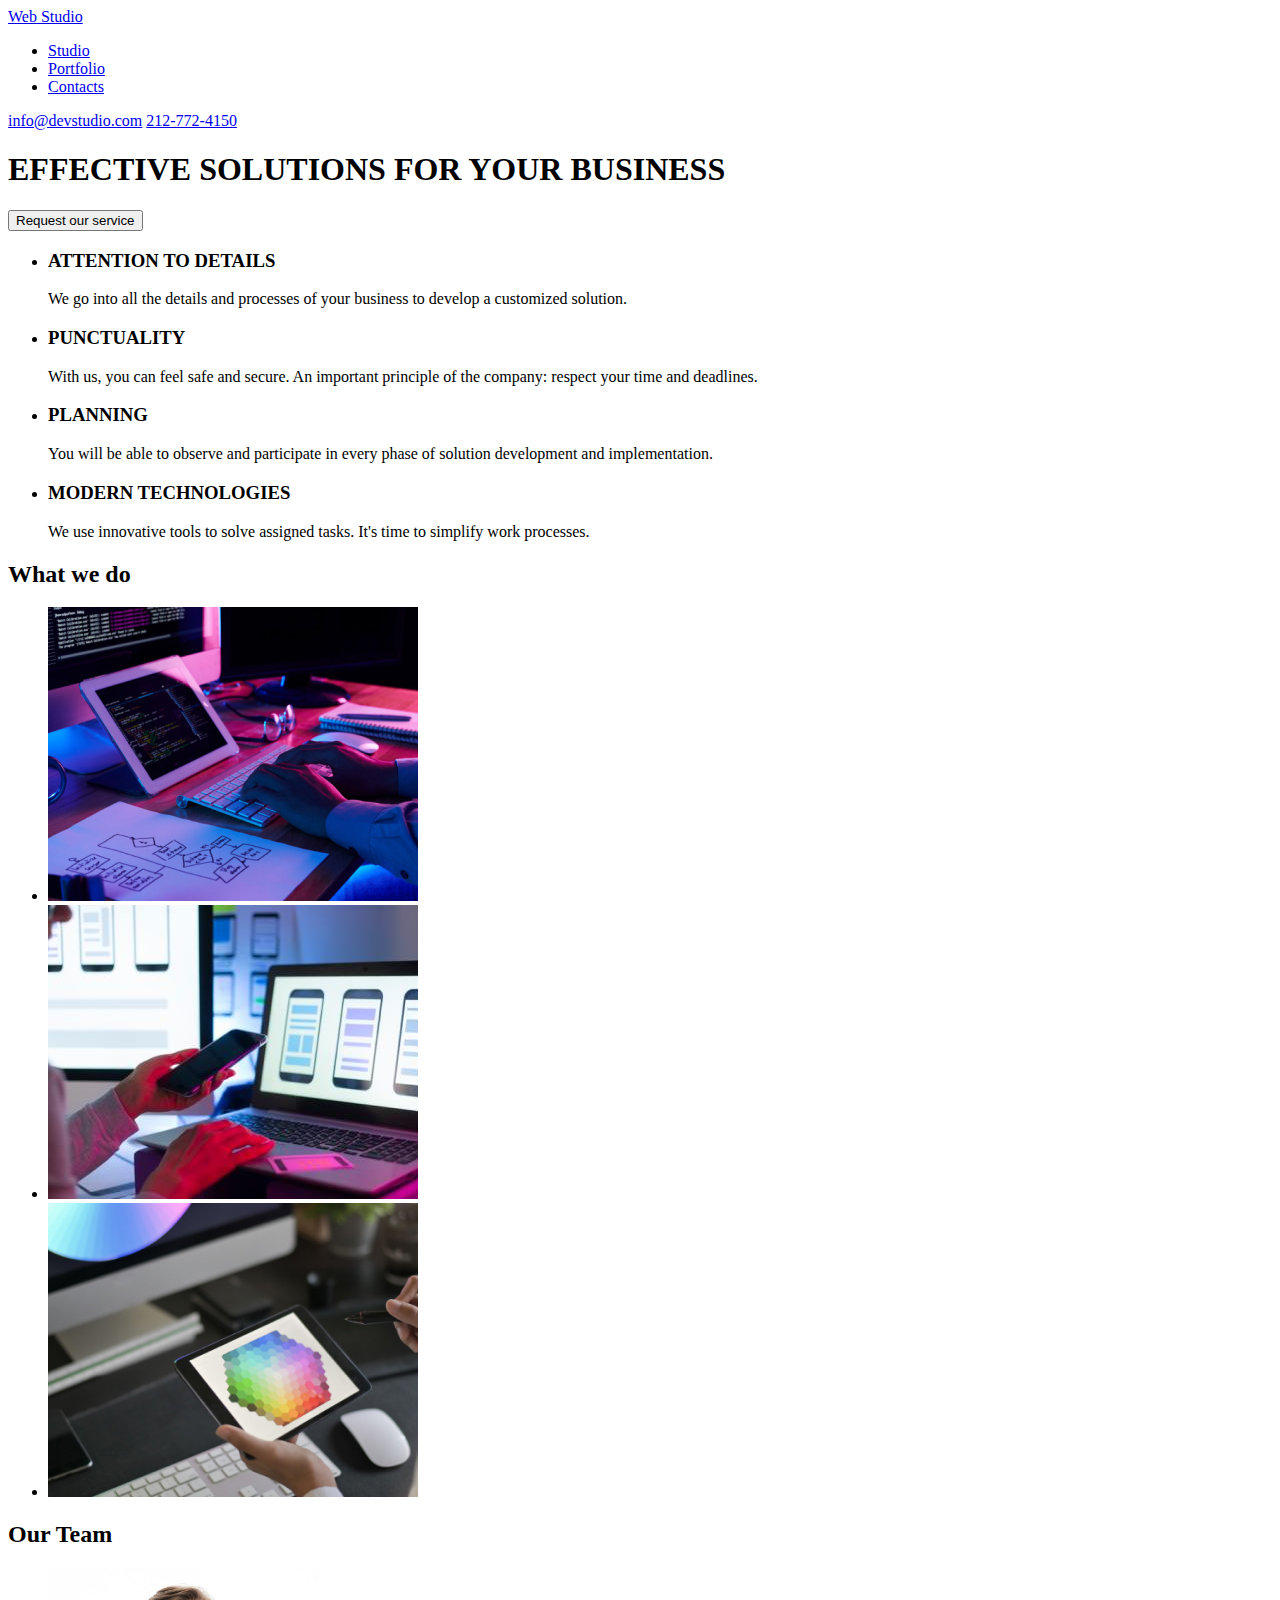
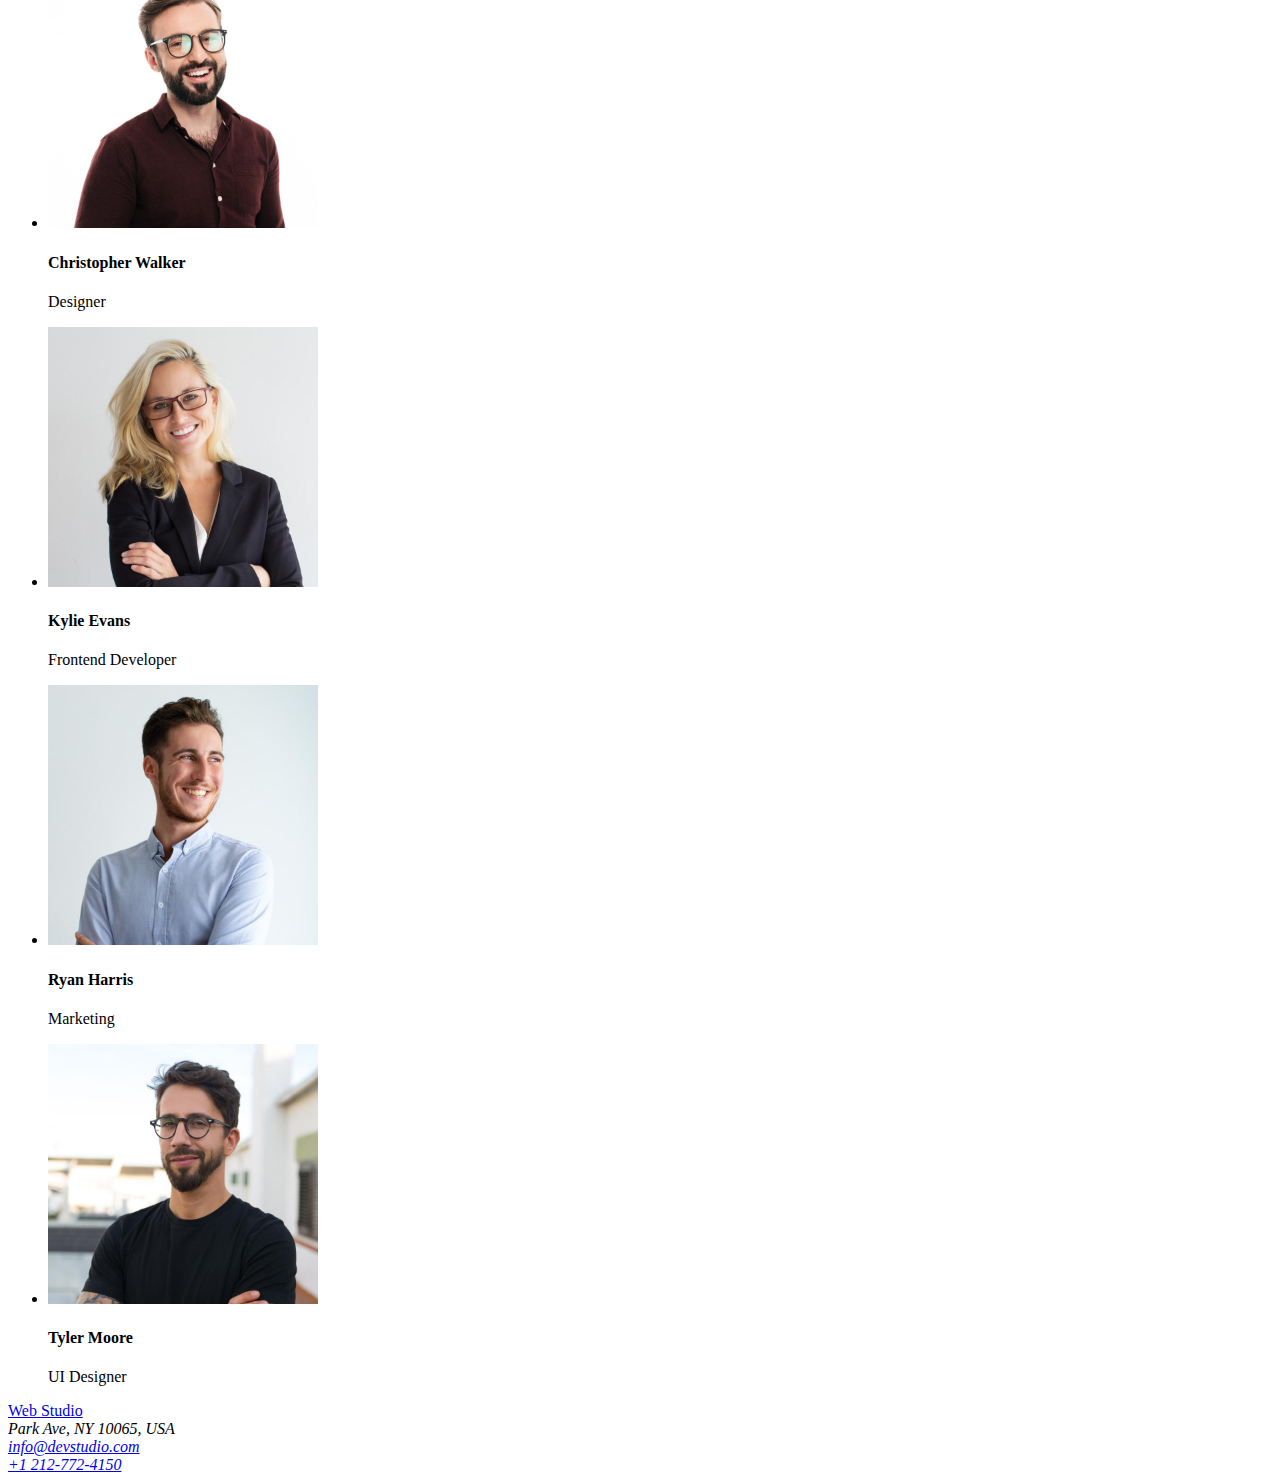
==== index.html @ ecce1c5d "Add html files" ====
<!DOCTYPE html>
   <html lang="en">
   <head>
       <meta charset="UTF-8">
       <meta name="viewport" content="width=device-width, initial-scale=1.0">
    <title>Web Studio Homework Project</title>

    <link rel="preconnect" href="https://fonts.googleapis.com">
    <link rel="preconnect" href="https://fonts.gstatic.com" crossorigin>
    <link href="https://fonts.googleapis.com/css2?family=Raleway:wght@700&family=Roboto:wght@400;500;700;900&display=swap" rel="stylesheet">

    <link rel="stylesheet" href="css/style.css" />

   </head>

   <body>
     <header class="global-header">
        <a href="./logo.html"
    target="_blank">

    <span class="Web-header">Web</span>
    <span class="Studio-header">Studio</span>
    </a>

    <nav class="main-navigation">
        <ul>
            <li><a href="index.html" class="nav-link current">Studio</a></li>
            <li><a href="portfolio.html" class="nav-link">Portfolio</a></li>
            <li><a href="#" class= "nav-link">Contacts</a></li>
        </ul>
    </nav>
 </header>


   <nav class="contacts-header">
    <a href="mailto:info@devstudio.com">info@devstudio.com</a>
    <a href="tel:212-772-4150">212-772-4150</a>
   </nav>

   <main>
    <section class="solutions-for-business">
        <h1>EFFECTIVE SOLUTIONS FOR 
            YOUR BUSINESS</h1>
            <button type="button">Request our service</button>
    </section>

    
    <section>
        <ul>

    <li><h3>ATTENTION TO DETAILS</h3>
    <p>We go into all the details and processes of your business to develop a 
        customized solution.
    </p></li>

    <li><h3>PUNCTUALITY</h3>
    <p>With us, you can feel safe and secure. An important principle of the company: respect your time and deadlines.</p></li>

    <li><h3>PLANNING</h3>
    <p>You will be able to observe and participate in every phase of solution 
        development and implementation.</p></li>

    <li><h3>MODERN TECHNOLOGIES</h3>
    <p>We use innovative tools to solve assigned tasks. It's time to simplify work processes.</p></li>
        </ul>
        </section>

        <section>
  <h2>What we do</h2>
   <ul>
    <li><img src="./images/img1.jpg" alt="Website Creation" width="370" /></li>
    <li><img src="./images/img2.jpg" alt="Phone" width="370"  /></li>
    <li><img src="./images/img3.jpg" alt="Design" width="370"  /></li>
   </ul>
 </section>


<section class="team">
    <h2>Our Team</h2>
    <ul>
    <li class="team-members">
        <img src="./images/team-member1.jpg" alt="Product Designer picture" width="270" />
    <h4>Christopher Walker</h4>
    <p>Designer</p>
    </li>

    <li class="team-members">
        <img src="./images/team-member2.jpg" alt="Frontend Developer picture" width="270"/>
    <h4>Kylie Evans</h4>
    <p>Frontend Developer</p>
    </li>

    <li class="team-members">
        <img src="./images/team-member3.jpg" alt="Marketing Team member picture" width="270" />
    <h4>Ryan Harris</h4>
    <p>Marketing</p>
    </li>

    <li class="team-members">
        <img src="./images/team-member4.jpg" alt="UI Designer picture" width="270" />
    <h4>Tyler Moore</h4>
    <p>UI Designer</p>
    </li>

    </ul>
  </section>
  </main>


  <footer class="address">

    <a href="./logo.html"
    target="_blank">

    <span class="Web">Web</span>
    <span class="Studio">Studio</span>
    </a>

    <address class="address-footer">Park Ave, NY 10065, USA</address>
    <address class="contacts-footer">
        <a href="mailto:info@devstudio.com" >info@devstudio.com</a><br />
        <a href="tel:+1212-772-4150">+1 212-772-4150</a>
      </address>

   </footer>
 </body>
 </html>
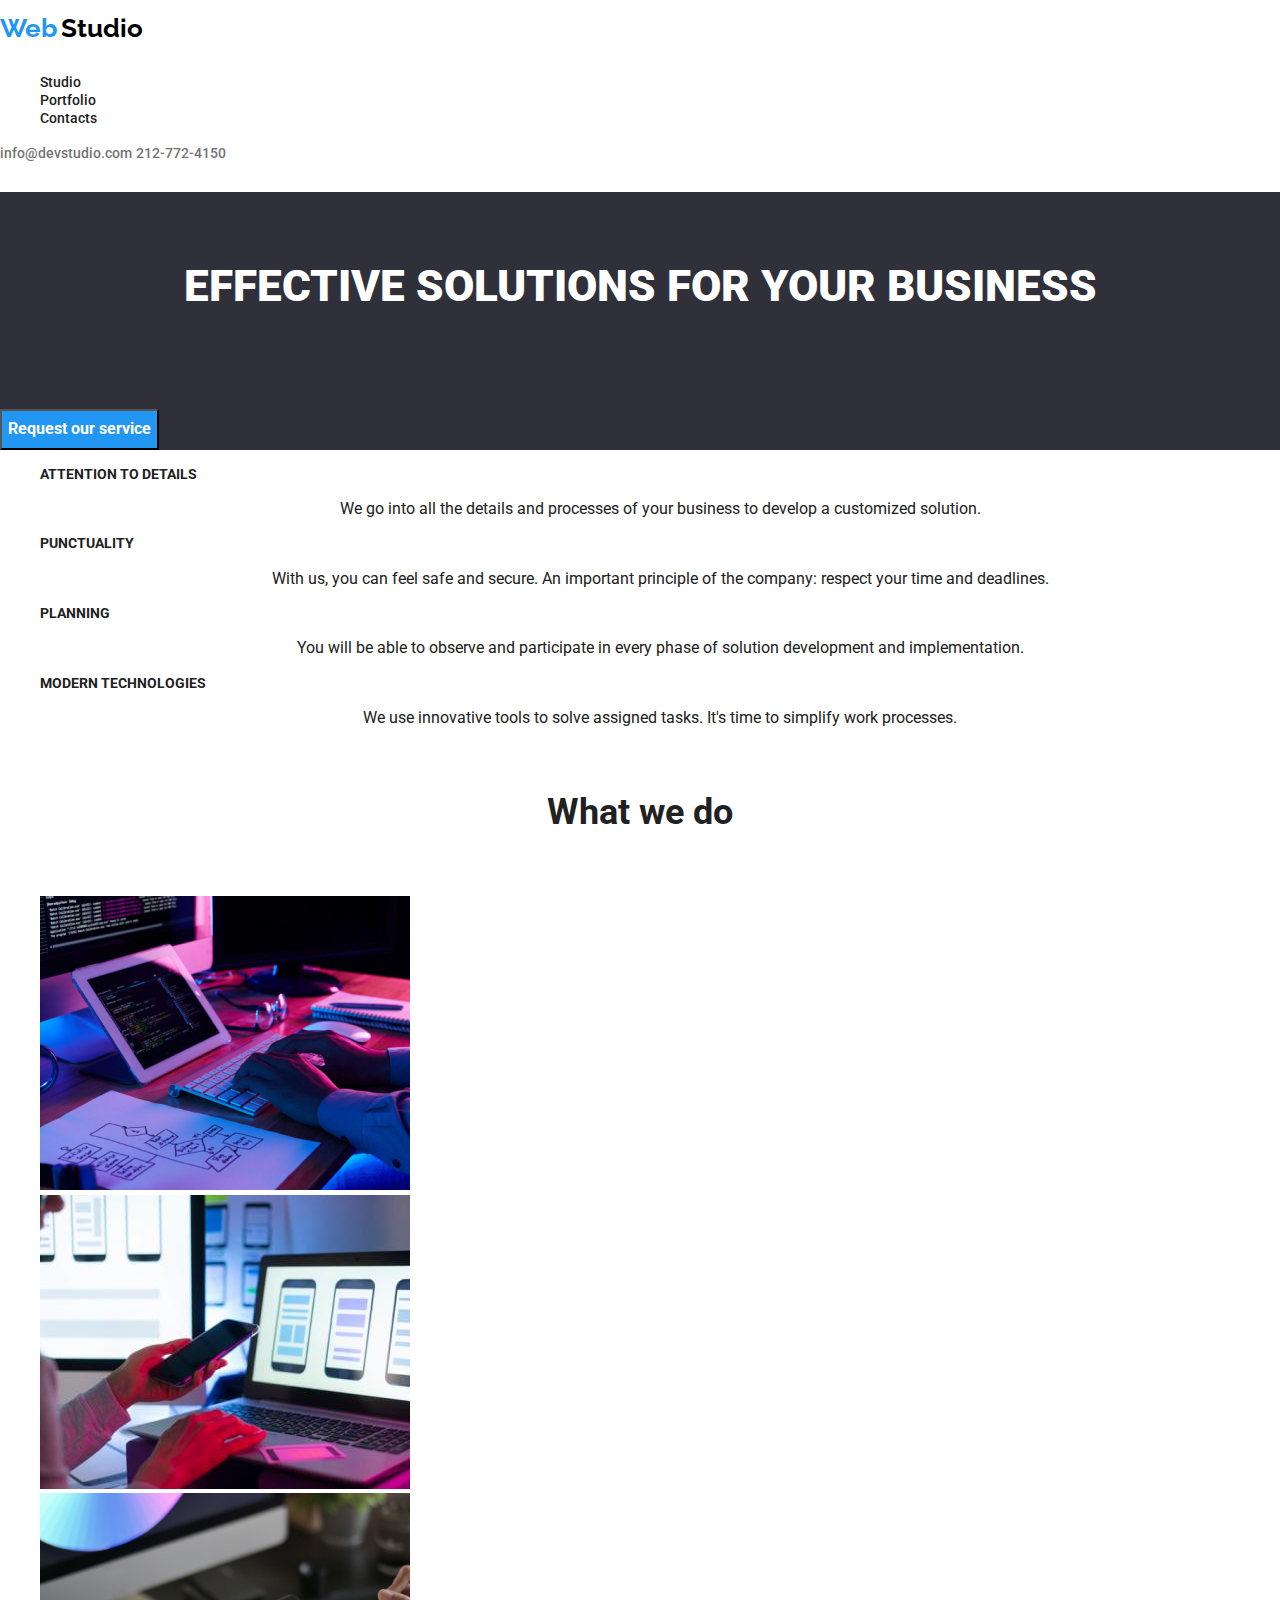
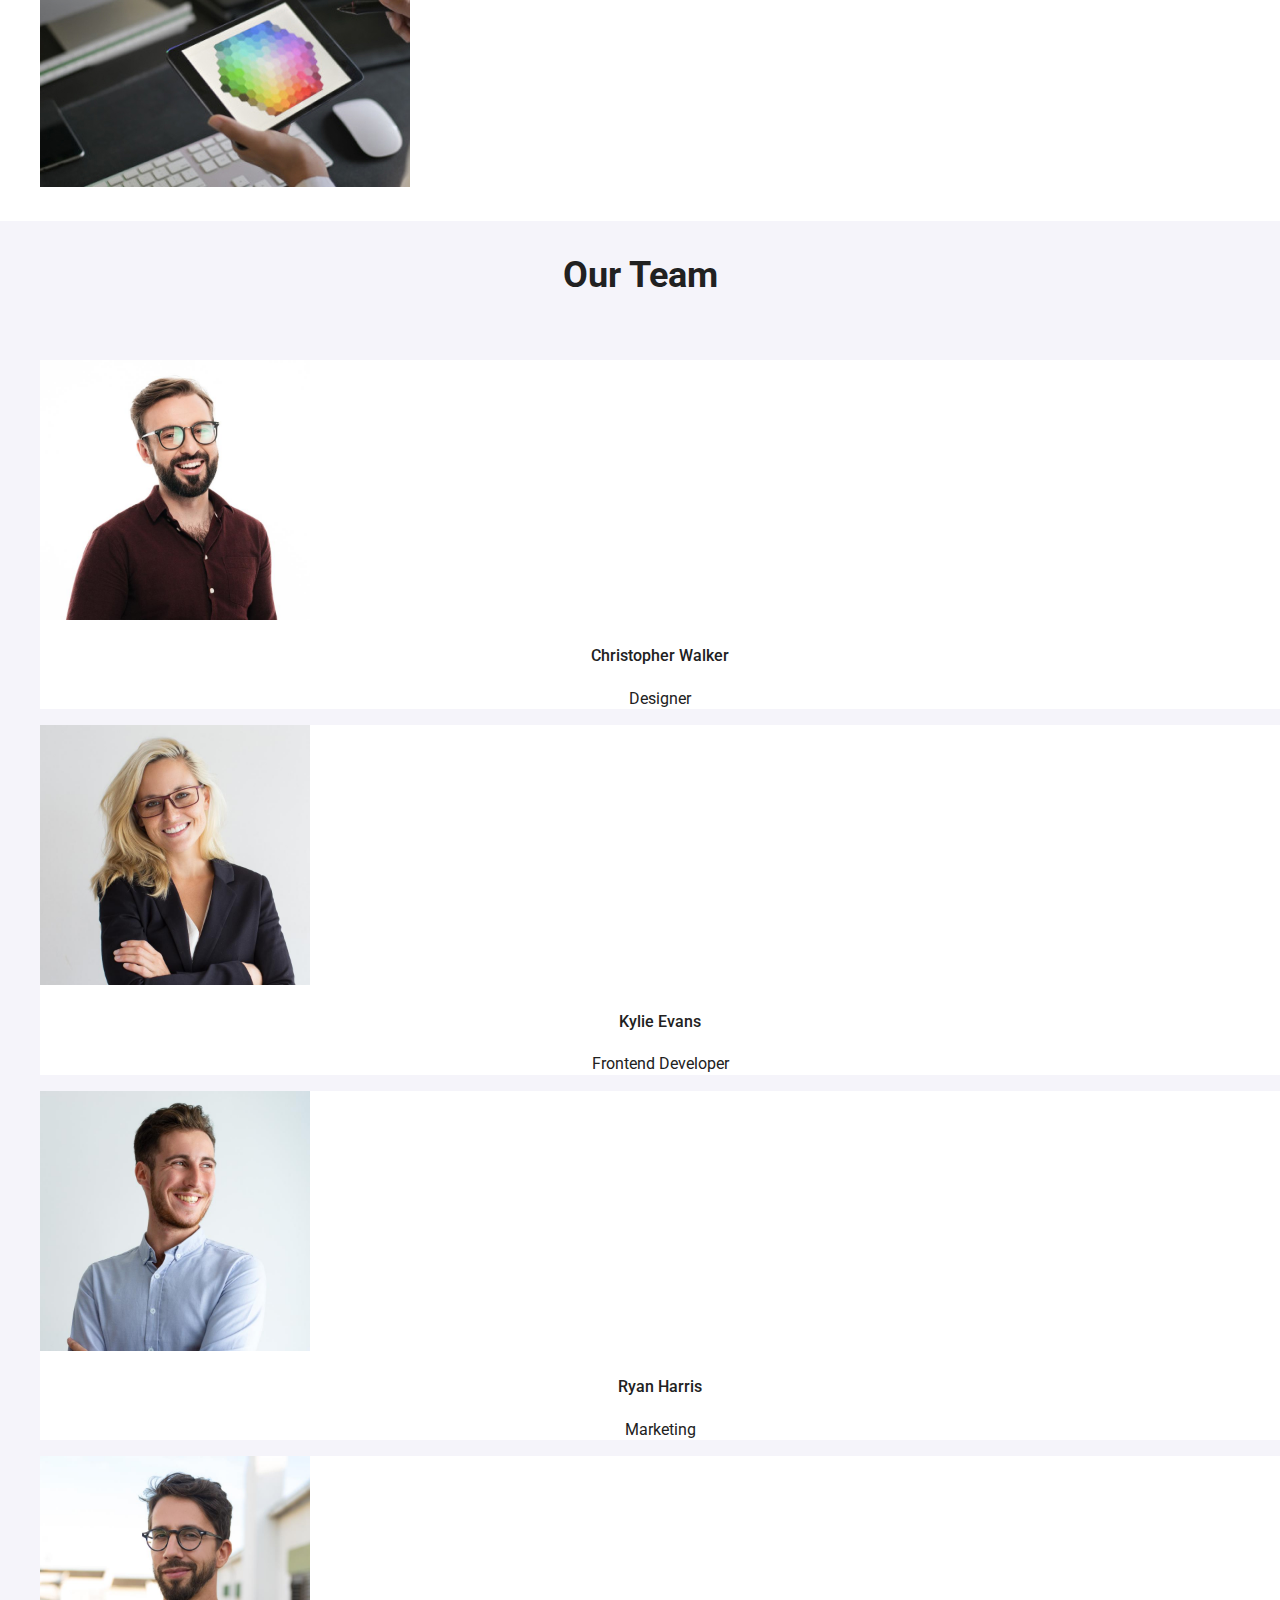
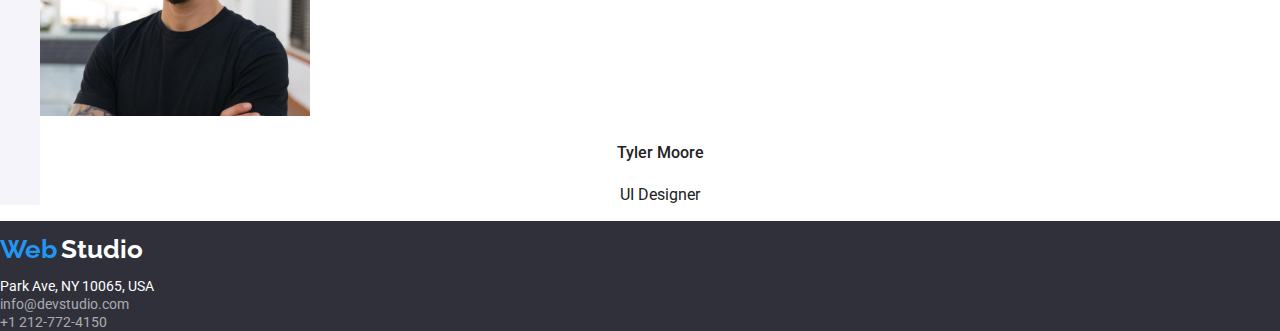
==== commit e5826046: "Add modern-normaliza" ====
--- a/index.html
+++ b/index.html
@@ -8,6 +8,11 @@
     <link rel="preconnect" href="https://fonts.googleapis.com">
     <link rel="preconnect" href="https://fonts.gstatic.com" crossorigin>
     <link href="https://fonts.googleapis.com/css2?family=Raleway:wght@700&family=Roboto:wght@400;500;700;900&display=swap" rel="stylesheet">
+
+    <link
+    rel="stylesheet"
+    href="https://cdnjs.cloudflare.com/ajax/libs/modern-normalize/1.0.0/modern-normalize.min.css"
+  />
 
     <link rel="stylesheet" href="css/style.css" />
 
--- a/css/style.css
+++ b/css/style.css
@@ -0,0 +1,220 @@
+body {
+    color:#212121;
+    font-family: Roboto, sans-serif;
+}
+
+.current{
+    color: var(#2196F3);
+}
+
+ul {
+    list-style-type: none;
+}
+
+.solutions-for-business {
+    background-color: #2F303A;
+}
+
+.solutions-for-business button {
+    background-color:#2196F3;
+    color: #FFFFFF;
+    font-family: inherit;
+    font-weight: 700;
+    font-size: 16px;
+    line-height: 2.14;
+    letter-spacing: 6%;
+    text-align: center;
+}
+
+.solutions-for-business button:hover,
+.solutions-for-business button:focus {
+    cursor: pointer;
+    background-color:#1c8fee;
+    text-shadow: 0px 4px 4px 0px #00000026;
+}
+
+.team {
+    background-color:#F5F4FA;
+}
+
+.team-members {
+    background-color: white;
+}
+
+h1 {
+    color: #FFFFFF;
+    font-weight: 900;
+    font-size: 44px;
+    line-height: 4.28;
+    letter-spacing: 6%;
+    text-align: center;
+}
+
+h2 {
+    color: background: #212121;    ;
+    font-weight: 700;
+    font-size: 36px;
+    line-height: 3.01;
+    letter-spacing: 3%;
+    text-align: center;
+}
+
+h3 {
+    color: background: #212121;
+    font-weight: 700;
+    font-size: 14px;
+    line-height: 1.17;
+    letter-spacing: 3%;
+}
+
+h4 {
+    color: background: #212121;
+    font-weight: 500;
+    font-size: 16px;
+    line-height: 1.33;
+    letter-spacing: 3%;
+    text-align: center;
+}
+
+p {
+    color: background: #757575;
+    font-size: 16px;
+    line-height: 1.33;
+    letter-spacing: 3%;
+    text-align: center;
+}
+
+.types-of-projects button {
+    cursor: pointer;
+    background-color: #F5F4FA;
+    color: #212121;
+    font-family: inherit;
+    font-weight: 500;
+    font-size: 16px;
+    line-height: 1.85;
+    letter-spacing: 3%;
+}
+
+.projects .types-of-projects button:hover,
+.projects .types-of-projects button:focus {
+    color:#FFFFFF;
+    background-color:#2196F3;
+}
+
+.project-title {
+    color: background: #212121;
+    font-weight: 700;
+    font-size: 18px;
+    line-height: 2.57;
+    letter-spacing: 6%;
+}
+
+.project-type {
+    color:background: #757575;
+    font-weight: 400;
+    font-size: 16px;
+    line-height: 2.14;
+    letter-spacing: 3%;
+}
+
+.global-header .main-navigation a {
+    color:#212121;
+    font-weight: 500;
+    font-size: 14px;
+    line-height: 1.17;
+    letter-spacing: 2%;
+    text-decoration: none;
+}
+
+.global-header .main-navigation a:hover,
+.global-header .main-navigation a:focus { 
+    color:#2196F3;
+}
+
+.contacts-header a {
+    color: #757575;
+    font-weight: 500;
+    font-size: 14px;
+    line-height: 1.17;
+    letter-spacing: 2%;
+    text-decoration: none;
+}
+
+.contacts-header a:hover,
+.contacts-header a:focus {
+color:#2196F3;
+}
+
+.address {
+    background-color: #2F303A;
+}
+
+.address a {
+    text-decoration: none;
+}
+.address a:link
+.address a:focus {
+    color:#FFFFFF99;
+}
+
+.address-footer {
+    color:#FFFFFF;
+    font-weight: 400;
+    font-size: 14px;
+    line-height: 1.17;
+    letter-spacing: 3%;
+    font-style: normal;
+}
+
+.address .contacts-footer a {
+    color:#FFFFFF99;
+    font-weight: 400;
+    font-size: 14px;
+    line-height: 1.14;
+    letter-spacing: 3%;
+    font-style: normal;
+}
+
+.address .contacts-footer a:hover,
+.address .contacts-footer a:focus {
+color:#2196F3;
+}
+
+.Web {
+    color: #2196f3;
+    font-family: Raleway;
+    font-weight: 700;
+    font-size: 26px;
+    line-height: 2.18;
+    letter-spacing: 3%;
+}
+
+.Studio {
+    color:#FFFFFF;
+    font-family: Raleway;
+    font-weight: 700;
+    font-size: 26px;
+    line-height: 2.18;
+    letter-spacing: 3%;
+}
+.Web-header {
+    color:#2196f3;
+    font-family: Raleway;
+    font-weight: 700;
+    font-size: 26px;
+    line-height: 2.18;
+    letter-spacing: 3%;
+}
+
+.Studio-header {
+    color:#000000 ;
+    font-family: Raleway;
+    font-weight: 700;
+    font-size: 26px;
+    line-height: 2.18;
+    letter-spacing: 3%;
+}
+
+a {
+    text-decoration: none;
+}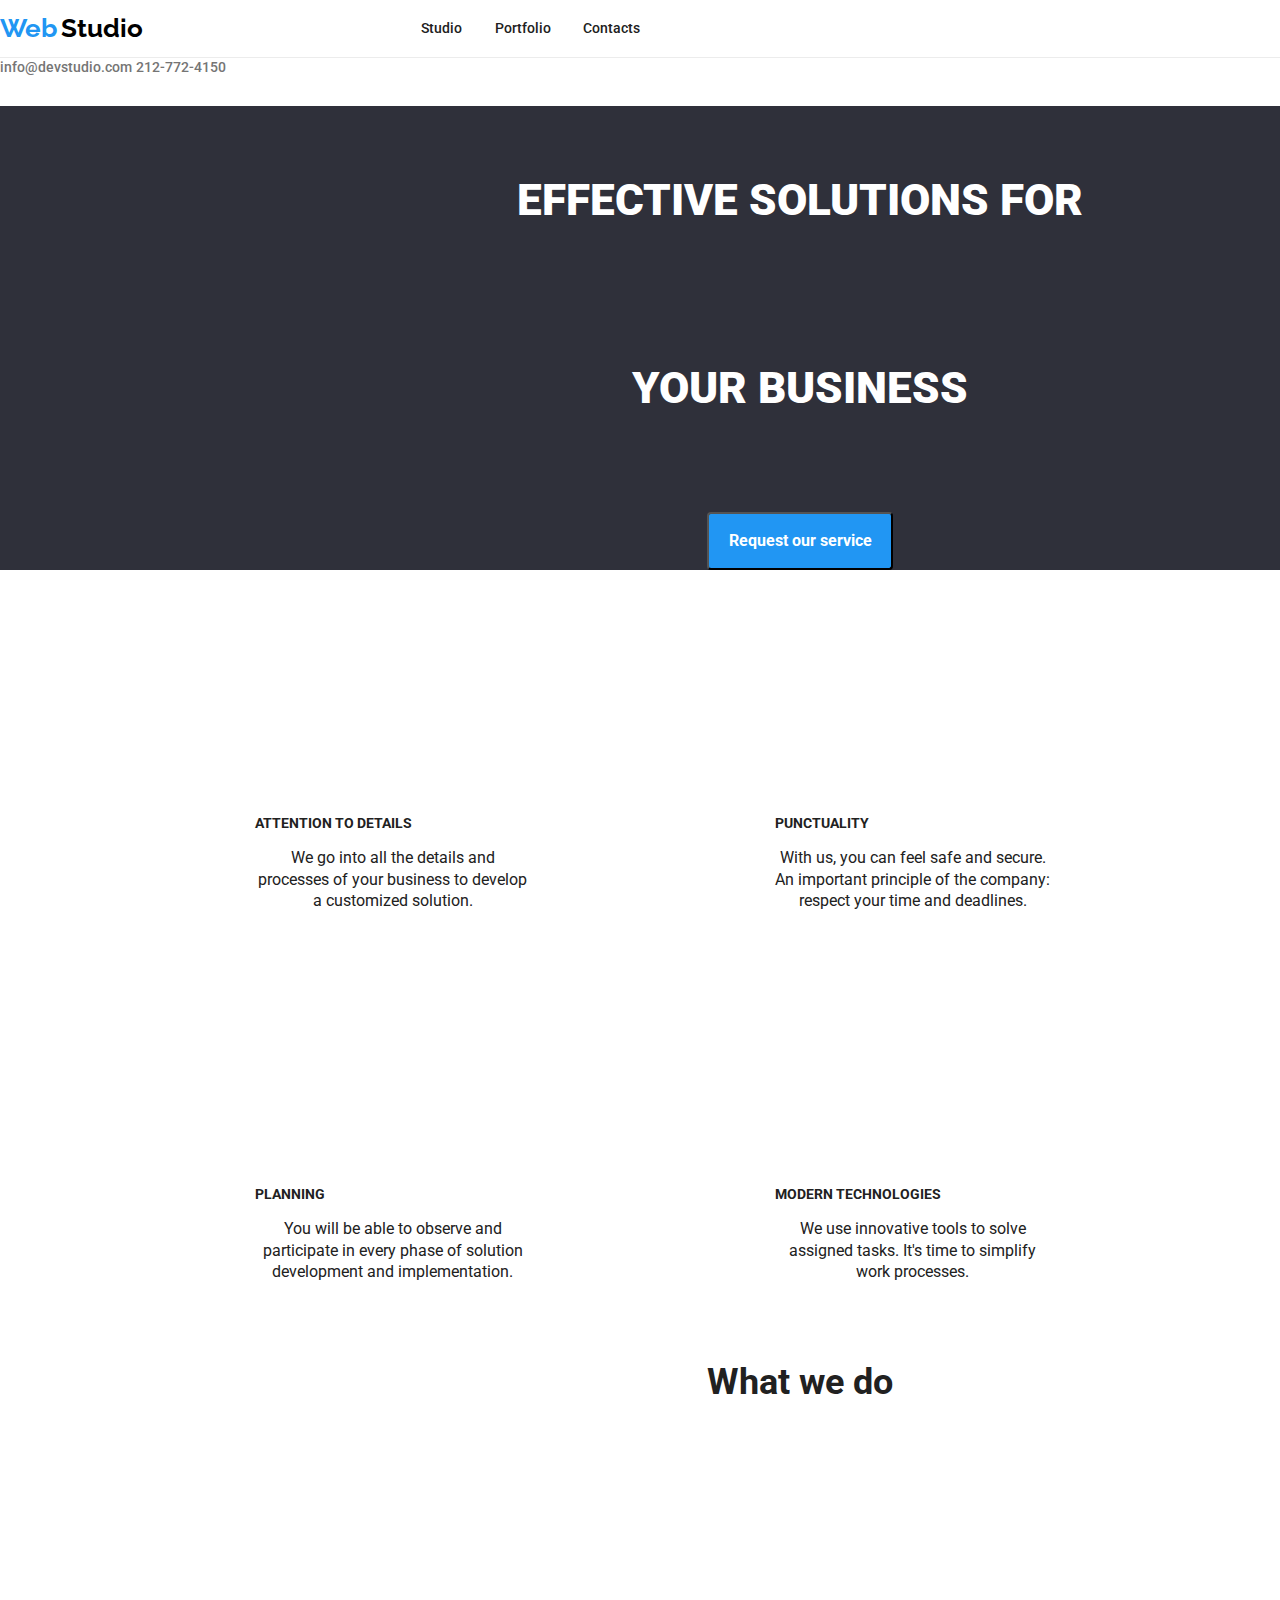
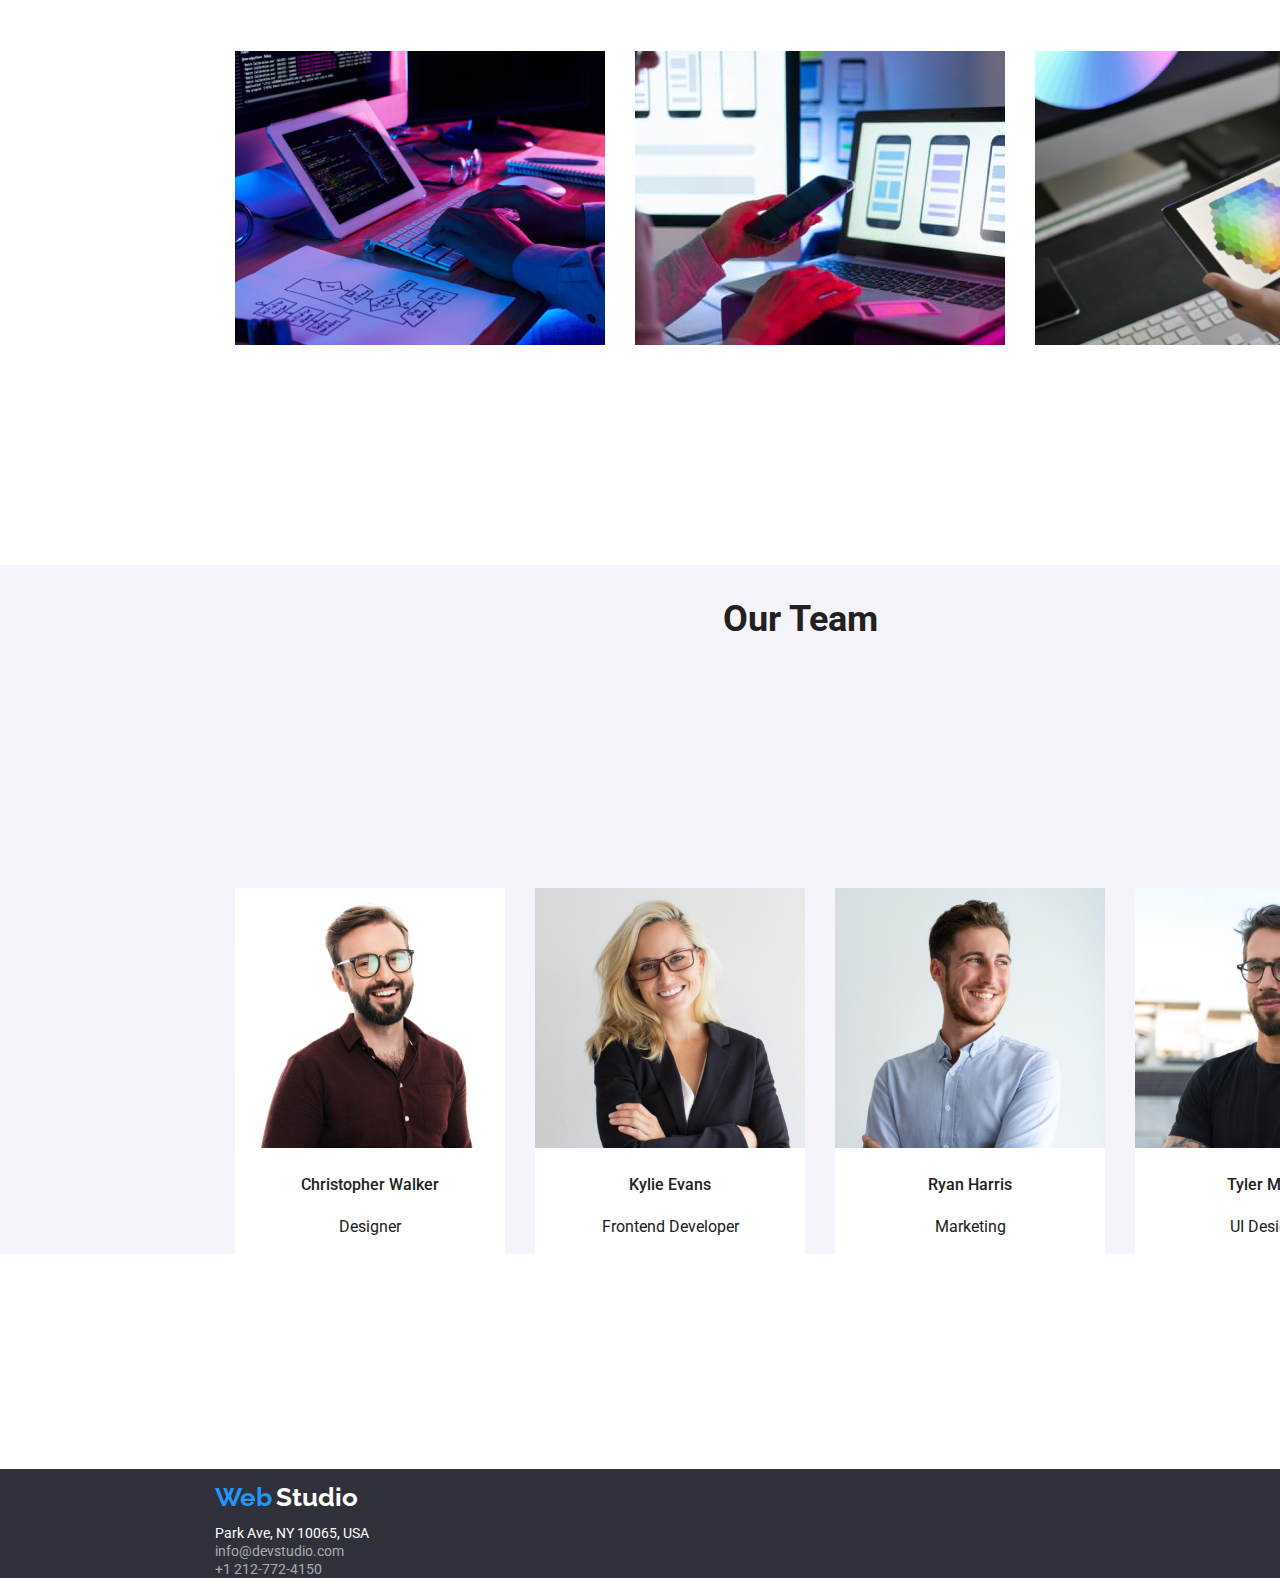
==== commit e6104a6e: "Worked on layout" ====
--- a/index.html
+++ b/index.html
@@ -18,11 +18,12 @@
 
    </head>
 
-   <body>
+   <body class="container">
      <header class="global-header">
         <a href="./logo.html"
     target="_blank">
 
+    <div class="nav-container">
     <span class="Web-header">Web</span>
     <span class="Studio-header">Studio</span>
     </a>
@@ -34,53 +35,56 @@
             <li><a href="#" class= "nav-link">Contacts</a></li>
         </ul>
     </nav>
- </header>
+    </header>
 
-
+    <div class="contacts-container">
    <nav class="contacts-header">
     <a href="mailto:info@devstudio.com">info@devstudio.com</a>
-    <a href="tel:212-772-4150">212-772-4150</a>
+    <a href="tel:212-772-4150" class="phone-number">212-772-4150</a>
    </nav>
+    </div>
+</div>
+    
 
-   <main>
+   <main class="container">
     <section class="solutions-for-business">
-        <h1>EFFECTIVE SOLUTIONS FOR 
+        <h1>EFFECTIVE SOLUTIONS FOR <br>
             YOUR BUSINESS</h1>
             <button type="button">Request our service</button>
     </section>
 
     
-    <section>
-        <ul>
+    <section class="values-list">
+        <ul class="values">
 
-    <li><h3>ATTENTION TO DETAILS</h3>
+    <li class="value-item"><h3>ATTENTION TO DETAILS</h3>
     <p>We go into all the details and processes of your business to develop a 
         customized solution.
     </p></li>
 
-    <li><h3>PUNCTUALITY</h3>
+    <li class="value-item"><h3>PUNCTUALITY</h3>
     <p>With us, you can feel safe and secure. An important principle of the company: respect your time and deadlines.</p></li>
 
-    <li><h3>PLANNING</h3>
+    <li class="value-item"><h3>PLANNING</h3>
     <p>You will be able to observe and participate in every phase of solution 
         development and implementation.</p></li>
 
-    <li><h3>MODERN TECHNOLOGIES</h3>
+    <li class="value-item"><h3>MODERN TECHNOLOGIES</h3>
     <p>We use innovative tools to solve assigned tasks. It's time to simplify work processes.</p></li>
         </ul>
         </section>
 
-        <section>
+        <section class="what-we-do">
   <h2>What we do</h2>
    <ul>
     <li><img src="./images/img1.jpg" alt="Website Creation" width="370" /></li>
-    <li><img src="./images/img2.jpg" alt="Phone" width="370"  /></li>
-    <li><img src="./images/img3.jpg" alt="Design" width="370"  /></li>
+    <li><img src="./images/img2.jpg" alt="Phone" width="370" /></li>
+    <li><img src="./images/img3.jpg" alt="Design" width="370" /></li>
    </ul>
  </section>
 
 
-<section class="team">
+<div class="team">
     <h2>Our Team</h2>
     <ul>
     <li class="team-members">
@@ -117,6 +121,7 @@
     <a href="./logo.html"
     target="_blank">
 
+    <div class="address-container">
     <span class="Web">Web</span>
     <span class="Studio">Studio</span>
     </a>
@@ -126,6 +131,7 @@
         <a href="mailto:info@devstudio.com" >info@devstudio.com</a><br />
         <a href="tel:+1212-772-4150">+1 212-772-4150</a>
       </address>
+    </div>
 
    </footer>
  </body>
--- a/css/style.css
+++ b/css/style.css
@@ -217,4 +217,116 @@
 
 a {
     text-decoration: none;
-}+}
+
+
+
+
+
+.container {
+    width: 1600px;
+    text-align: center
+    padding:100px;
+}
+
+.global-header {
+    border-bottom: 1px solid #ececec;
+}
+
+
+.global-header .main-navigation ul{
+    display: flex; 
+    width: 259px;
+    justify-content: space-between;
+}
+
+.nav-container {
+    display: flex;
+    width: 40%;
+    align-items: center;
+    justify-content: space-between;
+}
+
+.contacts-container{
+    display: flex;
+    width: 40%;
+    justify-content: space-between;
+    align-items: center;
+}
+
+.projects-container ul{
+    display: flex;
+    flex-direction: row;
+    margin: 514px;
+    justify-content: center;
+    align-items: center;
+    width: 516px;
+    gap: 8px;
+}
+
+.what-we-do ul{
+    display: flex;
+    flex-direction: row;
+    margin: 215px;
+    justify-content: center;
+    align-items: center;
+    width: 1170px;
+    gap: 30px;
+}
+
+.team ul{
+    display: flex;
+    flex-direction: row;
+    margin: 215px;
+    justify-content: center;
+    align-items: center;
+    width: 1170px;
+    gap: 30px;
+}
+
+.values{
+  display: flex;
+  flex-wrap: wrap;
+  gap: 30px;
+  width: 1170px;
+  list-style: none;
+}
+
+.value-item {
+    margin-left: 215px;
+    margin-top: 215px;
+    flex-basis: calc((100% - 30px) / 4);
+}
+
+.solutions-for-business button {
+    display: flex;
+    align-items: center;
+    border-radius: 4px;
+    margin: 0 auto;
+    padding: 10px 19px 10px 20px;
+}
+
+.card-set {
+    display: flex;
+    flex-wrap: wrap;
+    gap: 30px;
+    padding: 0;
+    list-style: none;
+    margin-left: -215px;
+    margin-top: -215px;
+    margin-bottom: 345px;
+  }
+
+  .items {
+    margin-left: 215px;
+    margin-top: 215px;
+  }
+
+  .items {
+    flex-basis: calc((100% - 30px) / 3);
+  }
+
+  .address-container {
+    margin-left: 215px;
+  }
+
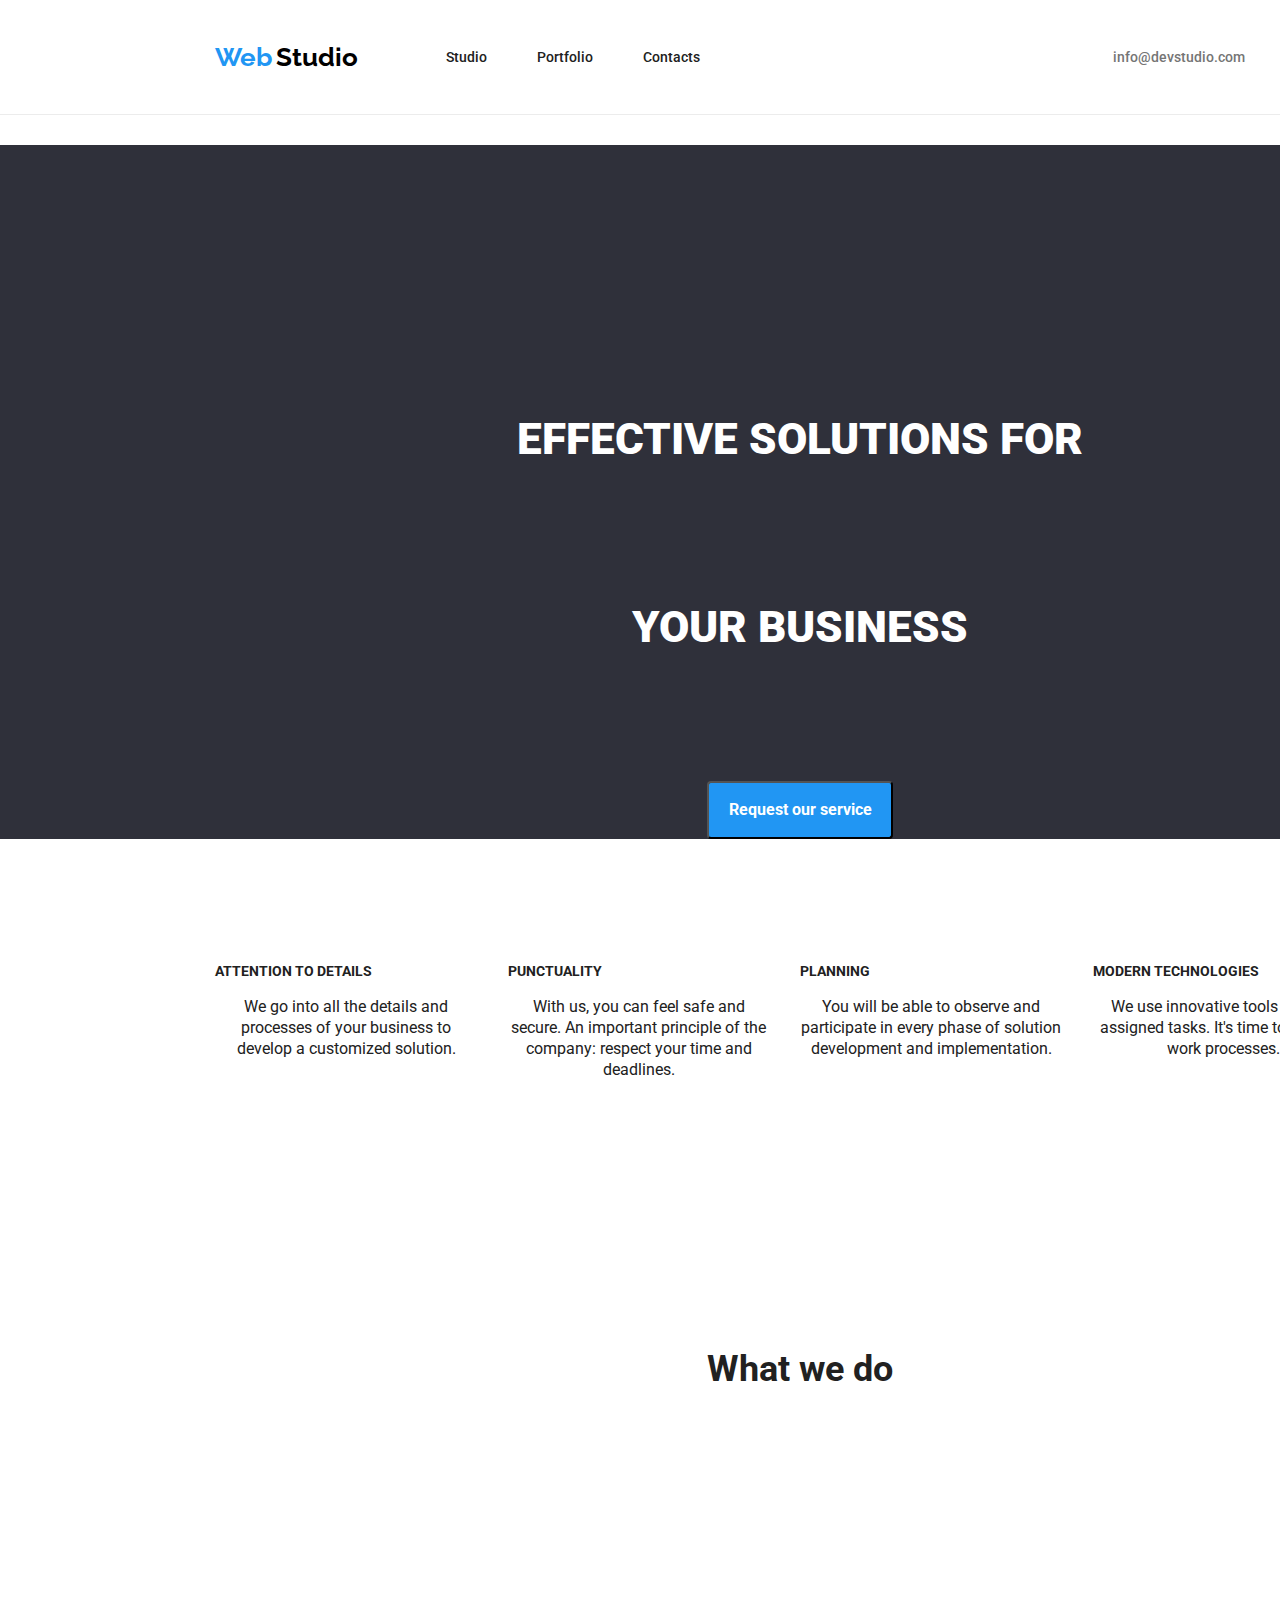
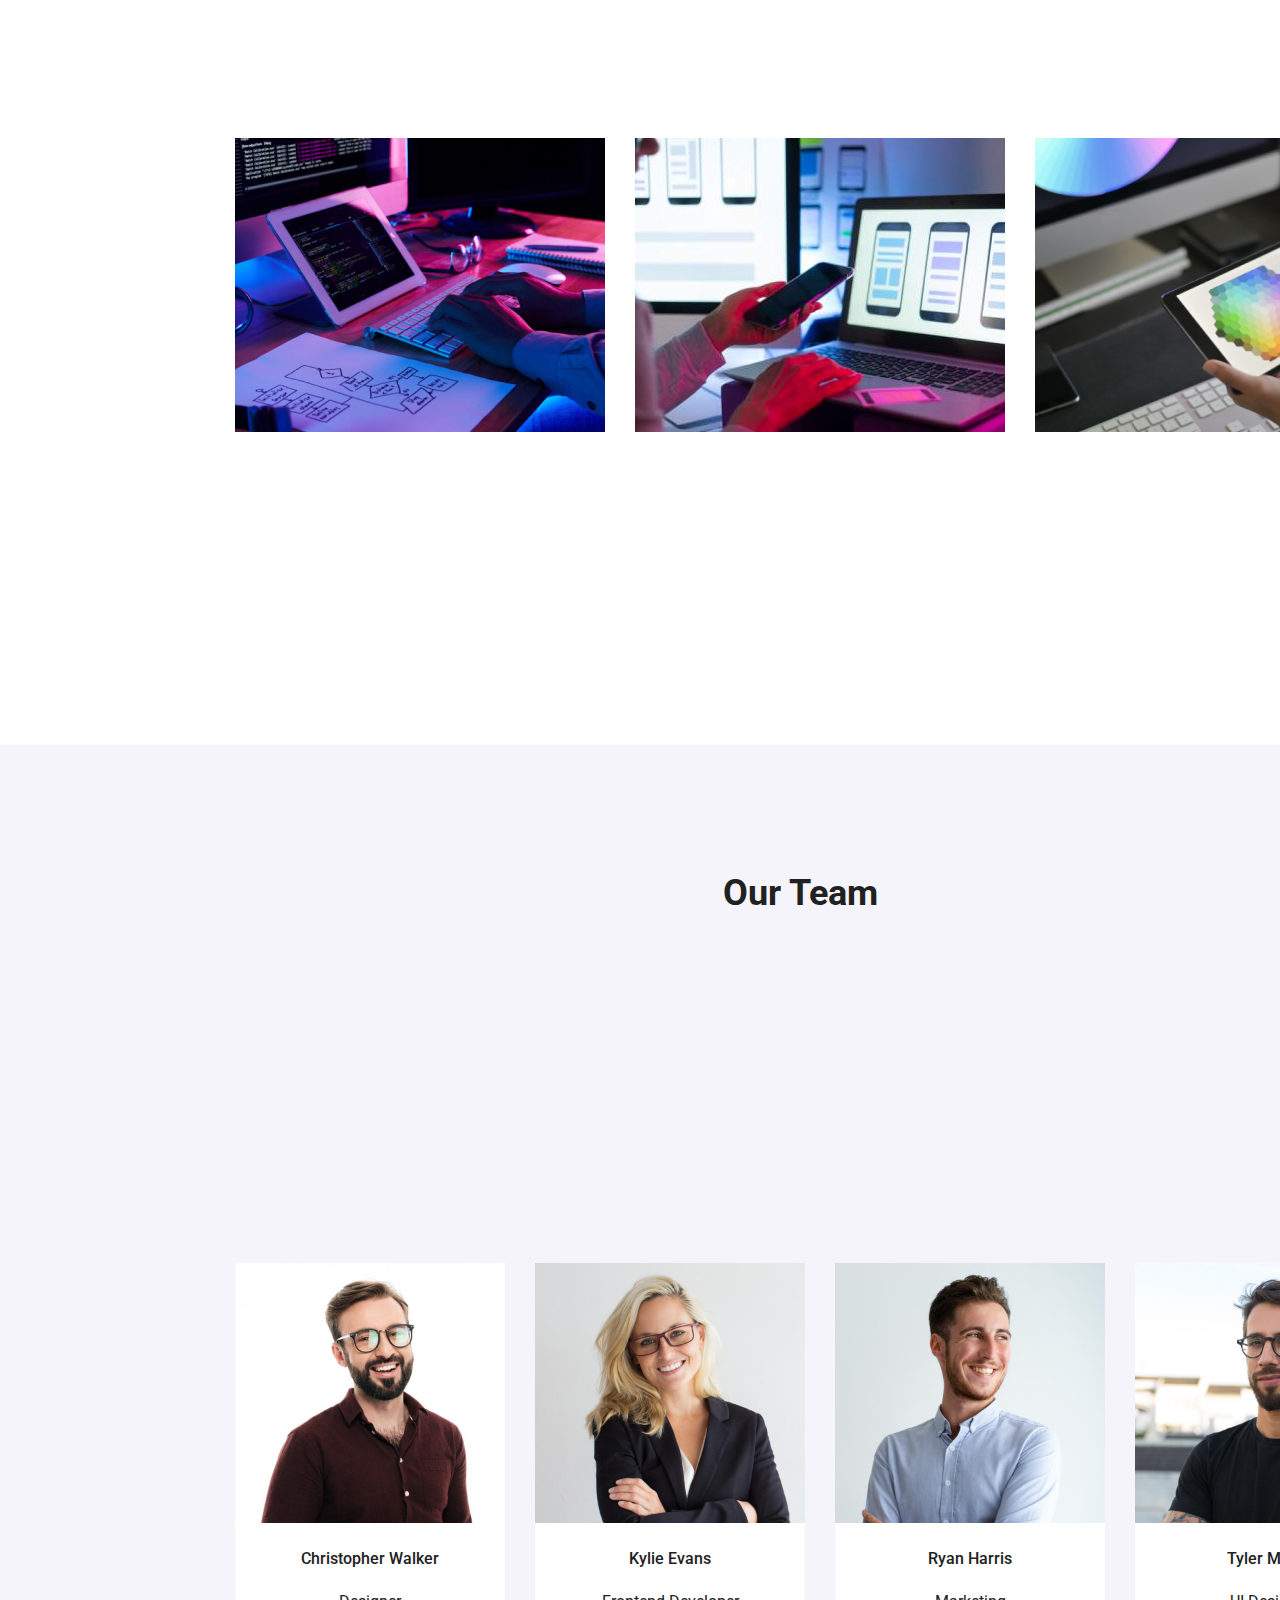
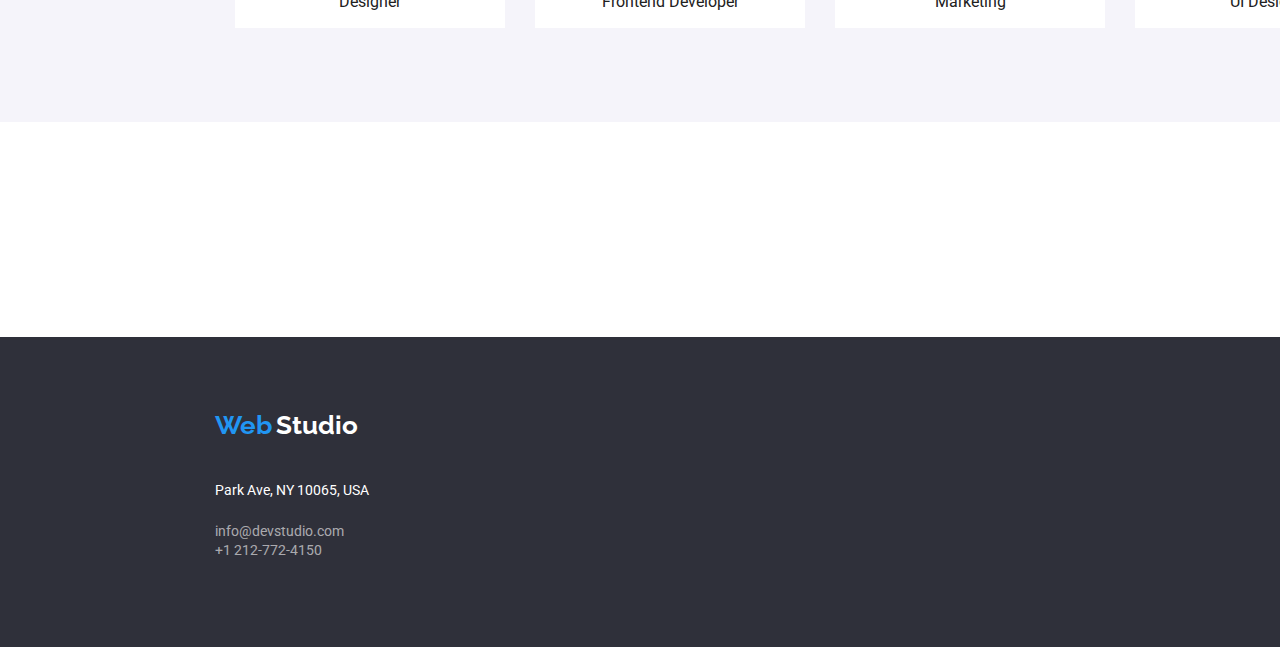
==== commit 9fab4657: "Worked more on layout" ====
--- a/index.html
+++ b/index.html
@@ -35,15 +35,16 @@
             <li><a href="#" class= "nav-link">Contacts</a></li>
         </ul>
     </nav>
-    </header>
+   
 
-    <div class="contacts-container">
    <nav class="contacts-header">
     <a href="mailto:info@devstudio.com">info@devstudio.com</a>
     <a href="tel:212-772-4150" class="phone-number">212-772-4150</a>
    </nav>
+
     </div>
-</div>
+</header>
+
     
 
    <main class="container">
@@ -54,7 +55,7 @@
     </section>
 
     
-    <section class="values-list">
+    <section>
         <ul class="values">
 
     <li class="value-item"><h3>ATTENTION TO DETAILS</h3>
--- a/css/style.css
+++ b/css/style.css
@@ -145,6 +145,20 @@
 color:#2196F3;
 }
 
+.contacts-header2 a {
+    color: #757575;
+    font-weight: 500;
+    font-size: 14px;
+    line-height: 1.17;
+    letter-spacing: 2%;
+    text-decoration: none;
+}
+
+.contacts-header2 a:hover,
+.contacts-header2 a:focus {
+color:#2196F3;
+}
+
 .address {
     background-color: #2F303A;
 }
@@ -223,45 +237,51 @@
 
 
 
-.container {
-    width: 1600px;
-    text-align: center
-    padding:100px;
-}
-
-.global-header {
-    border-bottom: 1px solid #ececec;
-}
-
-
-.global-header .main-navigation ul{
+
+
+
+
+
+
+
+
+
+
+
+
+.global-header .main-navigation ul {
     display: flex; 
     width: 259px;
     justify-content: space-between;
+    gap: 50px;
+    padding: 32px;
 }
 
 .nav-container {
     display: flex;
-    width: 40%;
     align-items: center;
     justify-content: space-between;
-}
-
-.contacts-container{
-    display: flex;
-    width: 40%;
-    justify-content: space-between;
-    align-items: center;
-}
-
-.projects-container ul{
+    margin-left: 215px;
+}
+
+.contacts-header {
     display: flex;
     flex-direction: row;
-    margin: 514px;
-    justify-content: center;
-    align-items: center;
-    width: 516px;
-    gap: 8px;
+    margin-right: 225px;
+    gap: 40px;
+    padding-left: 385px;
+    padding-top: 32px;
+    padding-bottom: 32px;
+}
+
+.solutions-for-business h1 {
+    padding-top: 200px;
+    padding-bottom: 30px;
+}
+
+.what-we-do h2{
+    padding-top: 94px;
+    padding-bottom: 50px;
 }
 
 .what-we-do ul{
@@ -272,6 +292,13 @@
     align-items: center;
     width: 1170px;
     gap: 30px;
+    padding-top: 50px;
+    padding-bottom: 94px;
+}
+
+.team h2 {
+    padding-top: 94px;
+    padding-bottom: 50px;
 }
 
 .team ul{
@@ -282,51 +309,108 @@
     align-items: center;
     width: 1170px;
     gap: 30px;
+    padding-top: 50px;
+    padding-bottom: 94px;
 }
 
 .values{
-  display: flex;
-  flex-wrap: wrap;
-  gap: 30px;
-  width: 1170px;
-  list-style: none;
-}
-
-.value-item {
-    margin-left: 215px;
-    margin-top: 215px;
-    flex-basis: calc((100% - 30px) / 4);
-}
-
-.solutions-for-business button {
-    display: flex;
-    align-items: center;
-    border-radius: 4px;
-    margin: 0 auto;
-    padding: 10px 19px 10px 20px;
-}
-
-.card-set {
     display: flex;
     flex-wrap: wrap;
     gap: 30px;
     padding: 0;
     list-style: none;
-    margin-left: -215px;
-    margin-top: -215px;
+    width: 1170px;
+    margin-left: 215px;
+    margin-right: 215px;
+    padding-top: 94px;
+    padding-bottom: 94px;
+}
+
+.value-item {
+    flex-basis: calc((100% - 120px) / 4);
+}
+
+
+.solutions-for-business button {
+    display: flex;
+    align-items: center;
+    border-radius: 4px;
+    margin: 0 auto;
+    padding-top: 10px;
+    padding-bottom: 10px;
+    padding-left: 20px;
+    padding-right: 19px;
+}
+
+
+.portfolio-container {
+    width: 1170px;
+    margin-left: 215px;
+    margin-right: 215px;
     margin-bottom: 345px;
+}
+
+.types-of-projects ul {
+    display: flex;
+    flex-direction: row;
+    margin-top: 174px;
+    width: 516px;
+    gap: 8px;
+    margin: 0 auto;
+    padding-top: 94px;
+    padding-bottom: 50px;
+}
+
+.types-of-projects button {
+    padding: 6px 22px;
+}
+
+ .card-set {
+  display: flex;
+  flex-wrap: wrap;
+  gap: 30px;
+  padding:0;
+  list-style: none;
+  border-bottom: border: 1px solid #EEEEEE;
   }
 
   .items {
-    margin-left: 215px;
-    margin-top: 215px;
-  }
-
-  .items {
-    flex-basis: calc((100% - 30px) / 3);
+    flex-basis: calc((100% - 90px) / 3);
   }
 
   .address-container {
     margin-left: 215px;
   }
 
+  .container {
+    width: 1600px;
+}
+
+.global-header {
+    border-bottom: 1px solid #ececec;
+}
+
+.contacts-header2 {
+    display: flex;
+    flex-direction: row;
+    margin-right: 225px;
+    gap: 40px;
+    padding-left: 376px;
+    padding-top: 32px;
+    padding-bottom: 32px;
+}
+
+.address-container {
+    padding-top: 60px;
+    padding-bottom: 28px;
+}
+
+.address-footer{
+    padding-top: 28px;
+    padding-bottom: 12px;
+}
+.contacts-footer {
+    padding-top: 12px;
+    padding-bottom: 60px;
+    gap: 12px;
+}
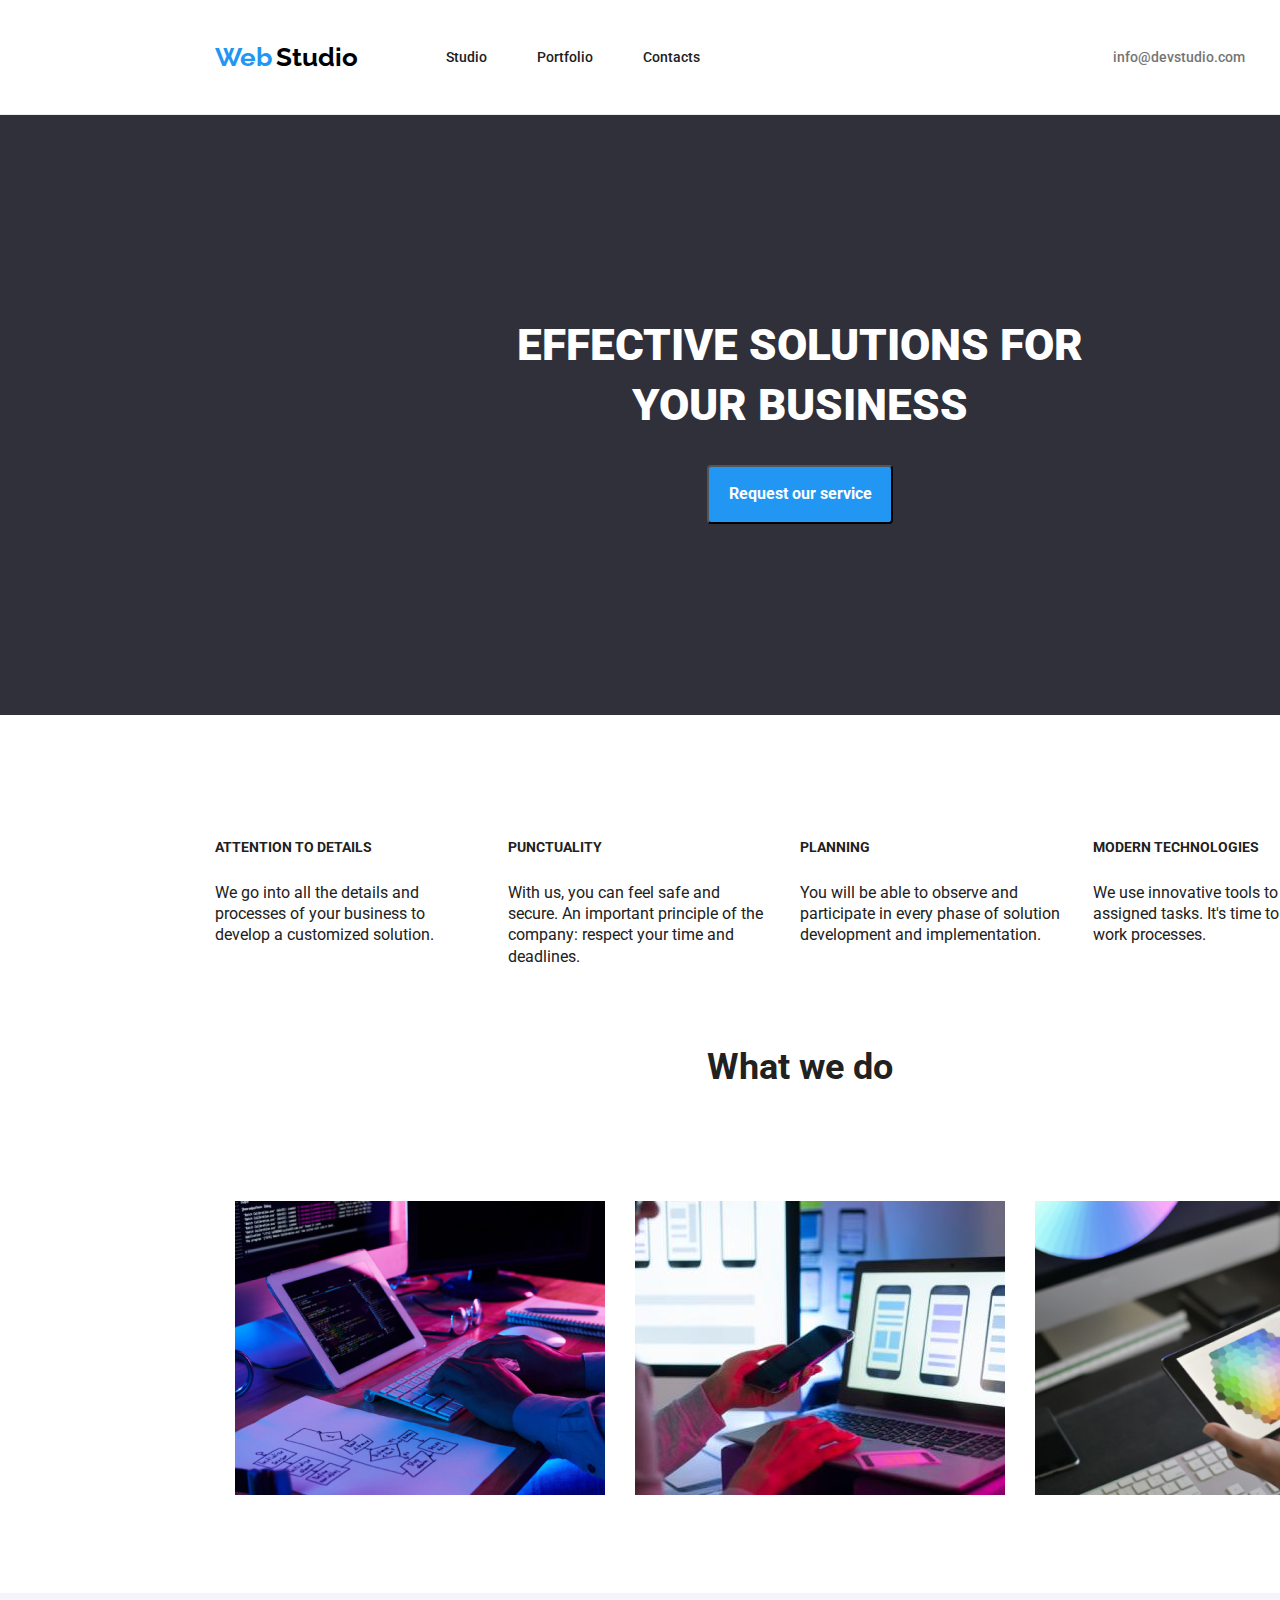
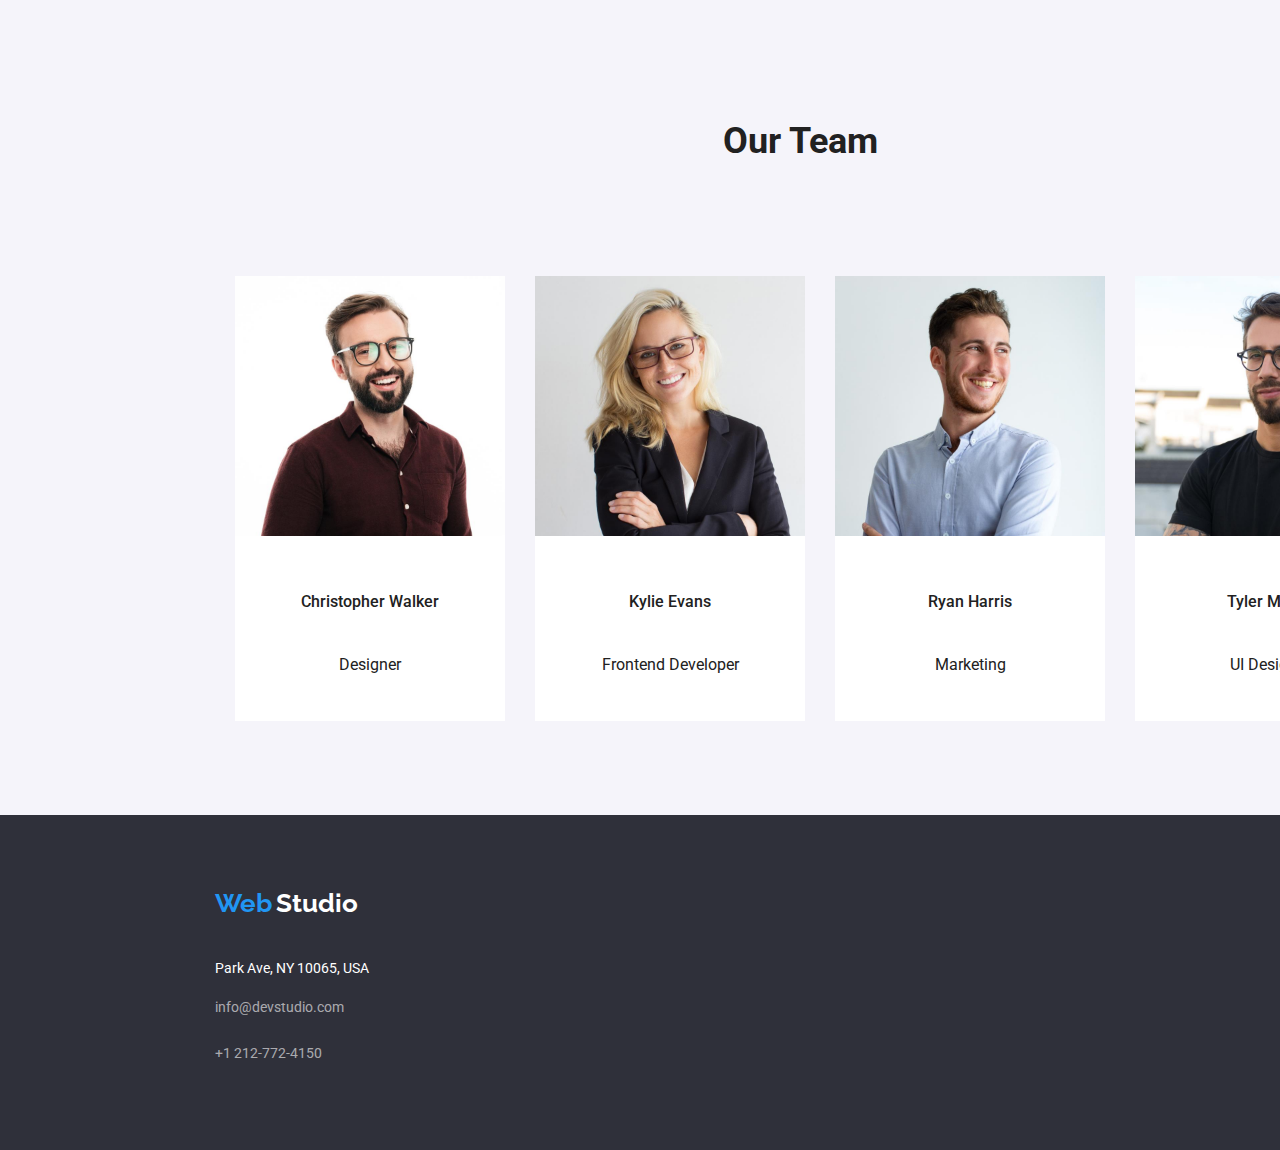
==== commit 9f58c789: "Finished the layout" ====
--- a/index.html
+++ b/index.html
@@ -87,7 +87,7 @@
 
 <div class="team">
     <h2>Our Team</h2>
-    <ul>
+    <ul class="team-page1">
     <li class="team-members">
         <img src="./images/team-member1.jpg" alt="Product Designer picture" width="270" />
     <h4>Christopher Walker</h4>
@@ -129,8 +129,8 @@
 
     <address class="address-footer">Park Ave, NY 10065, USA</address>
     <address class="contacts-footer">
-        <a href="mailto:info@devstudio.com" >info@devstudio.com</a><br />
-        <a href="tel:+1212-772-4150">+1 212-772-4150</a>
+        <a href="mailto:info@devstudio.com" class="mail-footer">info@devstudio.com</a><br />
+        <a href="tel:+1212-772-4150" class="phone-number-footer">+1 212-772-4150</a>
       </address>
     </div>
 
--- a/css/style.css
+++ b/css/style.css
@@ -278,41 +278,6 @@
     padding-top: 200px;
     padding-bottom: 30px;
 }
-
-.what-we-do h2{
-    padding-top: 94px;
-    padding-bottom: 50px;
-}
-
-.what-we-do ul{
-    display: flex;
-    flex-direction: row;
-    margin: 215px;
-    justify-content: center;
-    align-items: center;
-    width: 1170px;
-    gap: 30px;
-    padding-top: 50px;
-    padding-bottom: 94px;
-}
-
-.team h2 {
-    padding-top: 94px;
-    padding-bottom: 50px;
-}
-
-.team ul{
-    display: flex;
-    flex-direction: row;
-    margin: 215px;
-    justify-content: center;
-    align-items: center;
-    width: 1170px;
-    gap: 30px;
-    padding-top: 50px;
-    padding-bottom: 94px;
-}
-
 .values{
     display: flex;
     flex-wrap: wrap;
@@ -322,14 +287,71 @@
     width: 1170px;
     margin-left: 215px;
     margin-right: 215px;
+}
+
+.values h3{
     padding-top: 94px;
+}
+.values p{
+    text-align: left;
+}
+
+.what-we-do ul{
+    display: flex;
+    flex-direction: row;
+    justify-content: center;
+    align-items: center;
+    width: 1170px;
+    gap: 30px;
+    margin-left: 215px;
+    margin-right: 215px;
+    margin-bottom: 94px;
+}
+
+.what-we-do h2{
+    padding-bottom: 50px;
+}
+
+
+.team h2 {
+    padding-top: 94px;
+    padding-bottom: 50px;
+}
+
+
+.team ul{
+    display: flex;
+    flex-direction: row;
+    justify-content: center;
+    align-items: center;
+    width: 1170px;
+    gap: 30px;
+    margin-left: 215px;
+    margin-right: 215px;
     padding-bottom: 94px;
+}
+
+.team-page1 h4 {
+    padding-top: 30px;
+    padding-bottom: 10px;
+}
+
+.team-page1 p {
+    padding-top: 10px;
+    padding-bottom: 30px;
 }
 
 .value-item {
     flex-basis: calc((100% - 120px) / 4);
 }
 
+.value-item h3 {
+    padding-bottom: 10px;
+   }
+   
+.solutions-for-business{
+    height: 600px;
+   }
 
 .solutions-for-business button {
     display: flex;
@@ -342,12 +364,19 @@
     padding-right: 19px;
 }
 
+.solutions-for-business h1 {
+    line-height: 60px;
+    padding-bottom: 30px;
+    margin: 0px;
+}
+
+
 
 .portfolio-container {
     width: 1170px;
     margin-left: 215px;
     margin-right: 215px;
-    margin-bottom: 345px;
+    padding-bottom: 94px;
 }
 
 .types-of-projects ul {
@@ -359,6 +388,7 @@
     margin: 0 auto;
     padding-top: 94px;
     padding-bottom: 50px;
+    white-space: nowrap;
 }
 
 .types-of-projects button {
@@ -376,18 +406,18 @@
 
   .items {
     flex-basis: calc((100% - 90px) / 3);
+    border-bottom: 1px solid #EEEEEE;
   }
 
-  .address-container {
-    margin-left: 215px;
-  }
 
   .container {
     width: 1600px;
+    align-items: center;
 }
 
 .global-header {
     border-bottom: 1px solid #ececec;
+    margin-bottom: 0px;
 }
 
 .contacts-header2 {
@@ -400,17 +430,32 @@
     padding-bottom: 32px;
 }
 
+.address{
+padding-top: 0px;
+}
+
 .address-container {
     padding-top: 60px;
     padding-bottom: 28px;
+    margin-left: 215px;
+}
+
+.team-page1 {
+    margin-bottom: 0px;
 }
 
 .address-footer{
     padding-top: 28px;
     padding-bottom: 12px;
 }
-.contacts-footer {
+
+.contacts-footer .mail-footer {
+    display: flex;
+    padding-top: 12px;
+}
+
+.contacts-footer .phone-number-footer {
+    display: flex;
     padding-top: 12px;
     padding-bottom: 60px;
-    gap: 12px;
-}
+}
